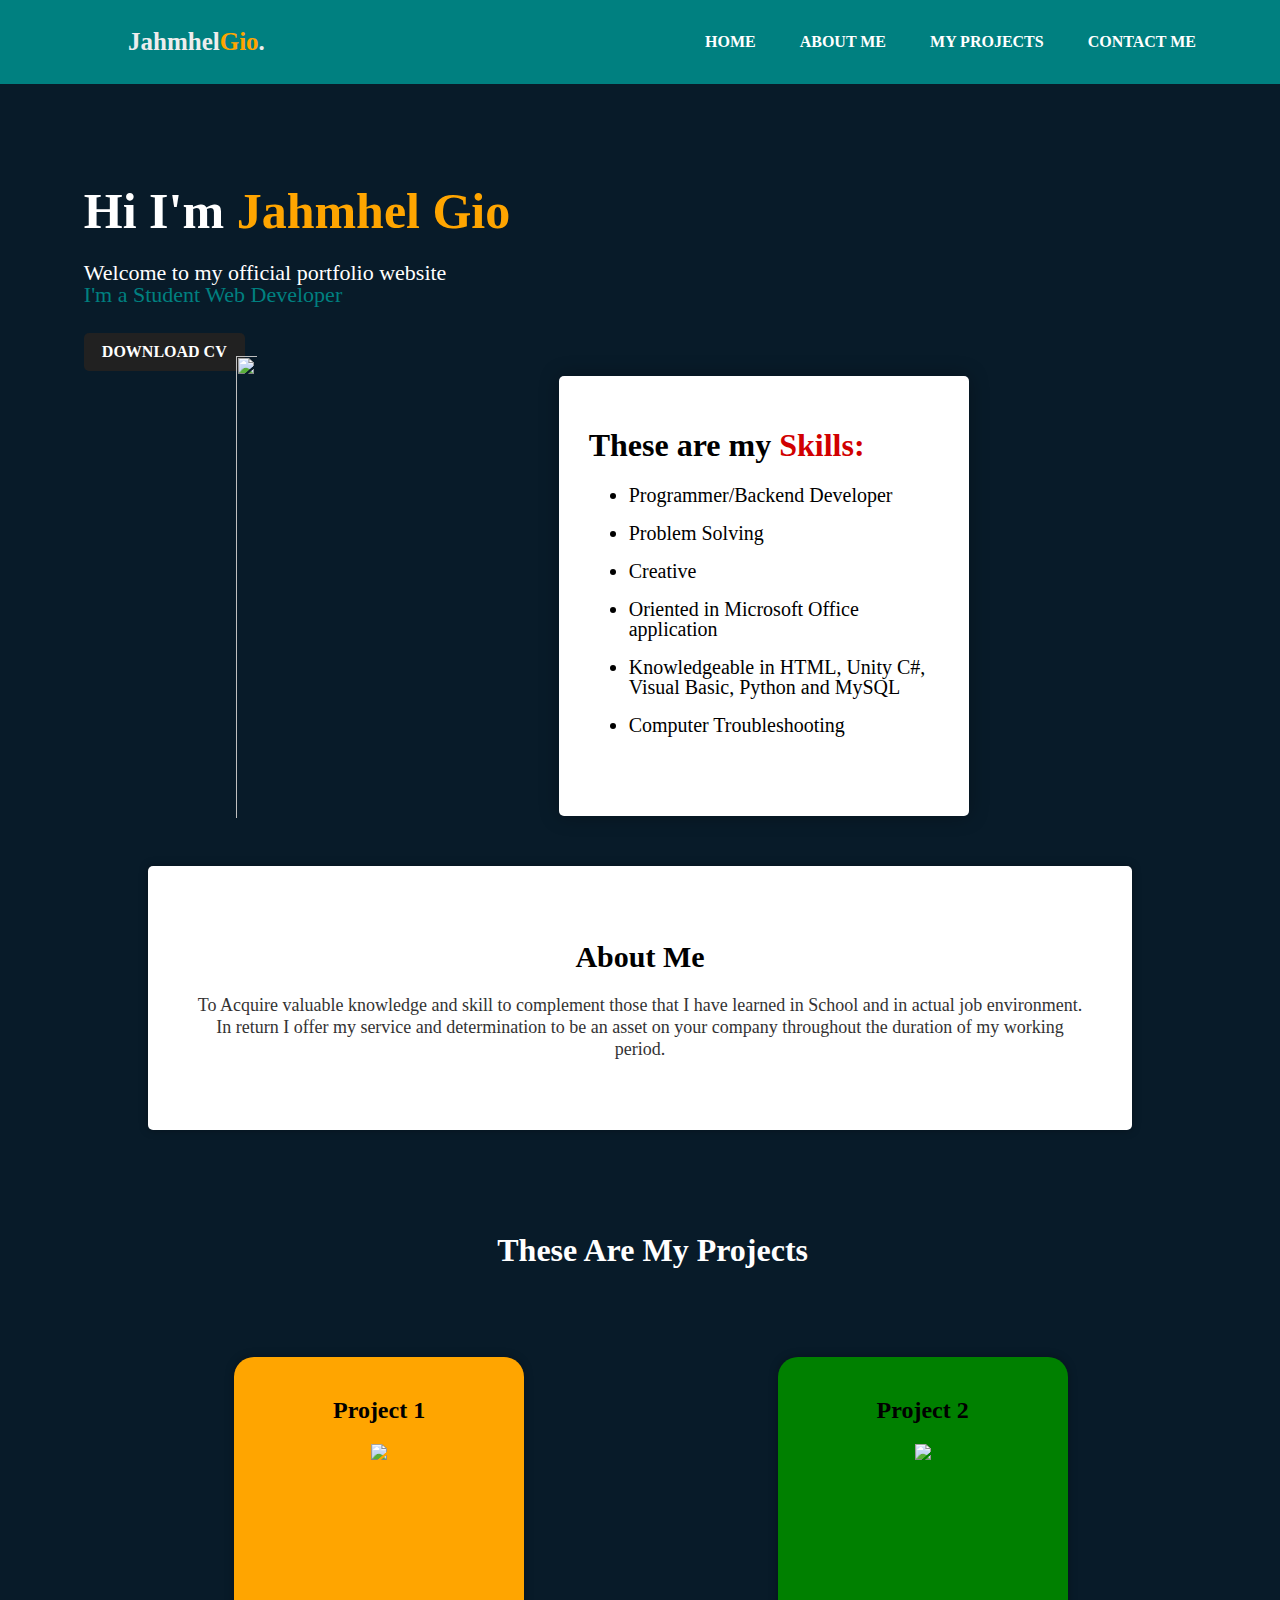
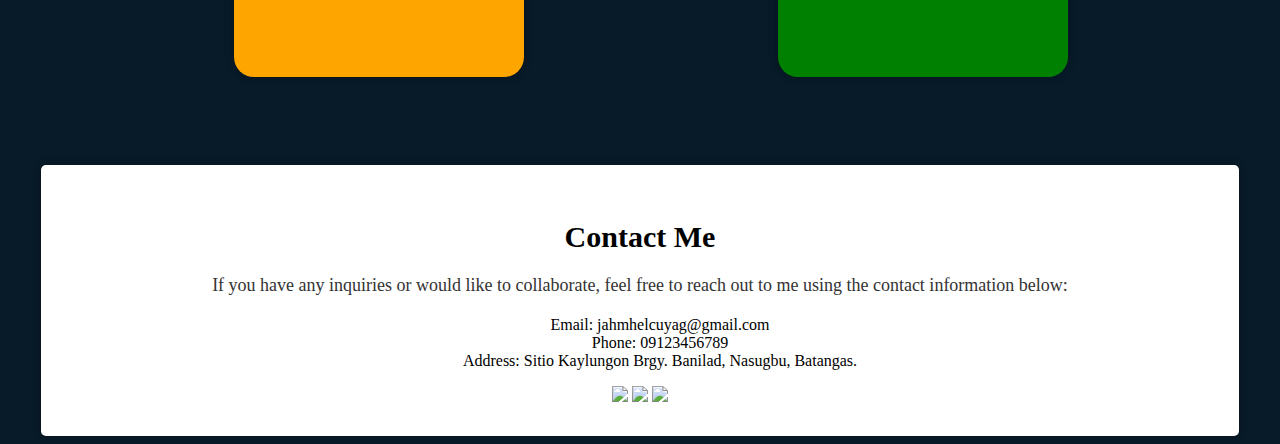
==== index.html @ 52b3c833 "Update and rename Index.html to index.html" ====
<!DOCTYPE html>
<html lang="en">
<head>
	<meta charset = "UTF-8">
	<meta name="viewport" content="width=device-width, initial-scale=1.0">
	<meta hhtp-equiv="X-UA-Compatible" content="IE=edge">
	<title>My Personal Portfolio website</title>
	<link rel="Stylesheet" href="Style.css">
</head>

<body>
<nav>
		<header class="header">
				<a href="#" class="logo">Jahmhel<span>Gio</span>.</a>
			<ul>
				<li><a href="#">HOME</a></li>
				<li><a href="#aboutme">ABOUT ME</a></li>
				<li><a href="#projects">MY PROJECTS</a></li>
				<li><a href="#contact">CONTACT ME</a></li>
			</ul>
		</header>
		</nav>
		
		<div class="detel">
			<h1>Hi I'm <span>Jahmhel Gio</span></h1>
			<p>Welcome to my official portfolio website<br> <span>I'm a Student Web Developer</span></p>
		<a href="doc/JahmhelGio-CV.pdf">DOWNLOAD CV</a>
	</div>
	

<div class="container">
	<div class="images">
		<img src="images/profilebg.png" class="border profilebg">
	</div>

	<div class="skill">
			<h1>These are my <span>Skills:</span></h1>
			<ul>
			<li>Programmer/Backend Developer</li><br>
			<li>Problem Solving</li><br>
			<li>Creative</li><br>
			<li>Oriented in Microsoft Office application</li><br>
			<li>Knowledgeable in HTML, Unity C#, Visual Basic, Python and MySQL</li><br>
			<li>Computer Troubleshooting</li><br>
			</ul>
	</div>
</div>

<section class="about-container" id="aboutme">	
	<h2>About Me</h2>
	<p>To Acquire valuable knowledge and skill to complement those that I have learned in School and in actual job environment.
	In return I offer my service and determination to be an asset on your company throughout the duration of my working period.</p>
</section>

<section class="project-title" id="projects">
<center><h1>These Are My Projects</h1></center>
</section>


<div class="container-project">

<section class="project-container">	
	<h2>Project 1</h2>
	<div class= "project-logo">
	<a href="project 1/shokugeki-diner2.html"><img src="images/html1.png"></a>
	</div>
</section>
<section class="project-container2">	
	<h2>Project 2</h2>
	<div class= "project-logo">
	<a href="project 3.html"><img src="images/unitylogo.png"></a>
	</div>
</section>
</div>

<section class="contact-container" id="contact">
  <h2>Contact Me</h2>
  <p>If you have any inquiries or would like to collaborate, feel free to reach out to me using the contact information below:</p>
  <ul>
    Email: jahmhelcuyag@gmail.com<br>
    Phone: 09123456789<br>
    Address: Sitio Kaylungon Brgy. Banilad, Nasugbu, Batangas.
  </ul>
  <div class="links">
		<a href="https://www.facebook.com/jahmhel.cuyag.9?mibextid=ZbWKwL"><img src="images/fblogo.jpg"></a>
		<a href="https://linkedin.com/in/jahmhel-gio-cuyag-aa2909278"><img src="images/inlogo.png"></a>
		<a href="https://instagram.com/jahmhel_gio?igshid=MzNlNGNkZWQ4Mg=="><img src="images/instalogo.png"></a>
	</div>
</section>

</body>
---- Style.css ----
x {
	margin: 0;
	padding: 0;
	font-family: sans-serif;
	box-sizing: border-box;
}

body {
	background: #081b29;
}

.header {
	position: fixed;
	top: 0;
	left: 0;
	width: 85%;
	padding: 7px 10%;
	background: teal;
	display: flex;
	justify-content: space-between;
	align-items: center;
	z-index: 100;
}

.logo {
	font-size: 25px;
	color: #ededed;
	text-decoration: none;
	font-weight: 600;
}

.logo span {
	color: orange;
}

nav {
	display: flex;
	width: 100%;
	margin: auto;
	padding: 70px 0;
	align-items: center;
	justify-content: space-between;
}

nav ul li {
	display: inline-block;
	list-style: none;
	margin: 10px 20px;
}

nav ul li a {
	text-decoration: none;
	color: white;
	font-weight: bold;
	transition: color 0.3s;
}

nav ul li a:hover {
	color: orange;
}

.detel {
	margin-left: 6%;
	margin-top: 2%;
	text-align: left;
}

.detel h1 {
	font-size: 50px;
	color: white;
	margin-bottom: 20px;
}

.detel h1 span {
	color: orange;
}

.detel p {
	color: white;
	line-height: 22px;
	font-size: 22px;
}

.detel span {
	color: teal;
}

.detel a {
	background: #212121;
	padding: 10px 18px;
	text-decoration: none;
	font-weight: bold;
	color: white	;
	display: inline-block;
	margin: 5px 0;
	border-radius: 5px;
}

.container{
	display: flex;
	justify-content: space-evenly;
	flex-wrap: wrap;
}

.images img.profilebg {
	margin: -20px 0;
	margin-bottom: 10%;
	margin-left: 2%;
	margin-right: 8%;
	margin-bottom: 2%;
	top: 10%;
	height: 105%;
	width: 105%;
	align-content: center;
}

.skill {
	display: inline-block;
	background: #fff;
	padding: 30px;
	text-align: left;
	width: 350px;
	height: 380px;
	box-shadow: 0 0 20px rgba(0, 0, 0, 0.3);
	border-radius: 5px;
	margin-left: 6%;
	margin-right: 6%;
}

.skill span {
	color: #D10000;
}

.skill ul li {
	color: black;
	line-height: 20px;
	font-size: 20px;
}

.about-container {
	margin: 0 auto;
	width: 70%;
	background: #fff;
	padding: 50px;
	text-align: center;
	left: 150px;
	box-shadow: 0 0 10px rgba(0, 0, 0, 0.3);
	border-radius: 5px;
	margin-top: 50px;
	position: center;
}

.about-container h2 {
	font-size: 30px;
	color: #000;
	margin-bottom: 20px;
}

.about-container p {
	color: #333;
	line-height: 22px;
	font-size: 18px;
	margin-bottom: 20px;
}

.project-title {
	margin-top: 8%;
	margin-left: 2%;
	position: center;
	color: white;
}

.container-project{
	display: flex;
	margin: 7%;
	justify-content: space-around;
	flex-wrap: wrap;
}

.project-container {
	margin-left: 2%;
	display: inline-block;
	padding: 20px;
	text-align: center;
	width: 250px;
	height: 280px;
	box-shadow: 0 0 10px rgba(0, 0, 0, 0.3);
	border-radius: 20px;
	background: orange;
}

.project-container img {
	height:200px;
	width: auto; 
}

.project-container2 {
	margin-left: 2%;
	display: inline-block;
	padding: 20px;
	text-align: center;
	width: 250px;
	height: 280px;
	box-shadow: 0 0 10px rgba(0, 0, 0, 0.3);
	border-radius: 20px;
	background: green;
}

.project-container2 img { 
	height: 200px;
	width: auto;
}

.contact-container {
	position: center;
	margin: 0 auto;
	width: 90%;
	background: #fff;
	padding: 30px;
	text-align: center;
	box-shadow: 0 0 10px rgba(0, 0, 0, 0.3);
	border-radius: 5px;
	margin-top: 50px;
}

.contact-container h2 {
	font-size: 30px;
	color: #000;
	margin-bottom: 20px;
}

.contact-container p {
	color: #333;
	line-height: 22px;
	font-size: 18px;
	margin-bottom: 20px;
}

.links img {
  height: 45px;
  width: auto; 
}

section {
	scroll-margin-top: 160px; 
	transition: transform 0.5s;
}

.perimages img{
	height: 450px;
  width: auto; 
}
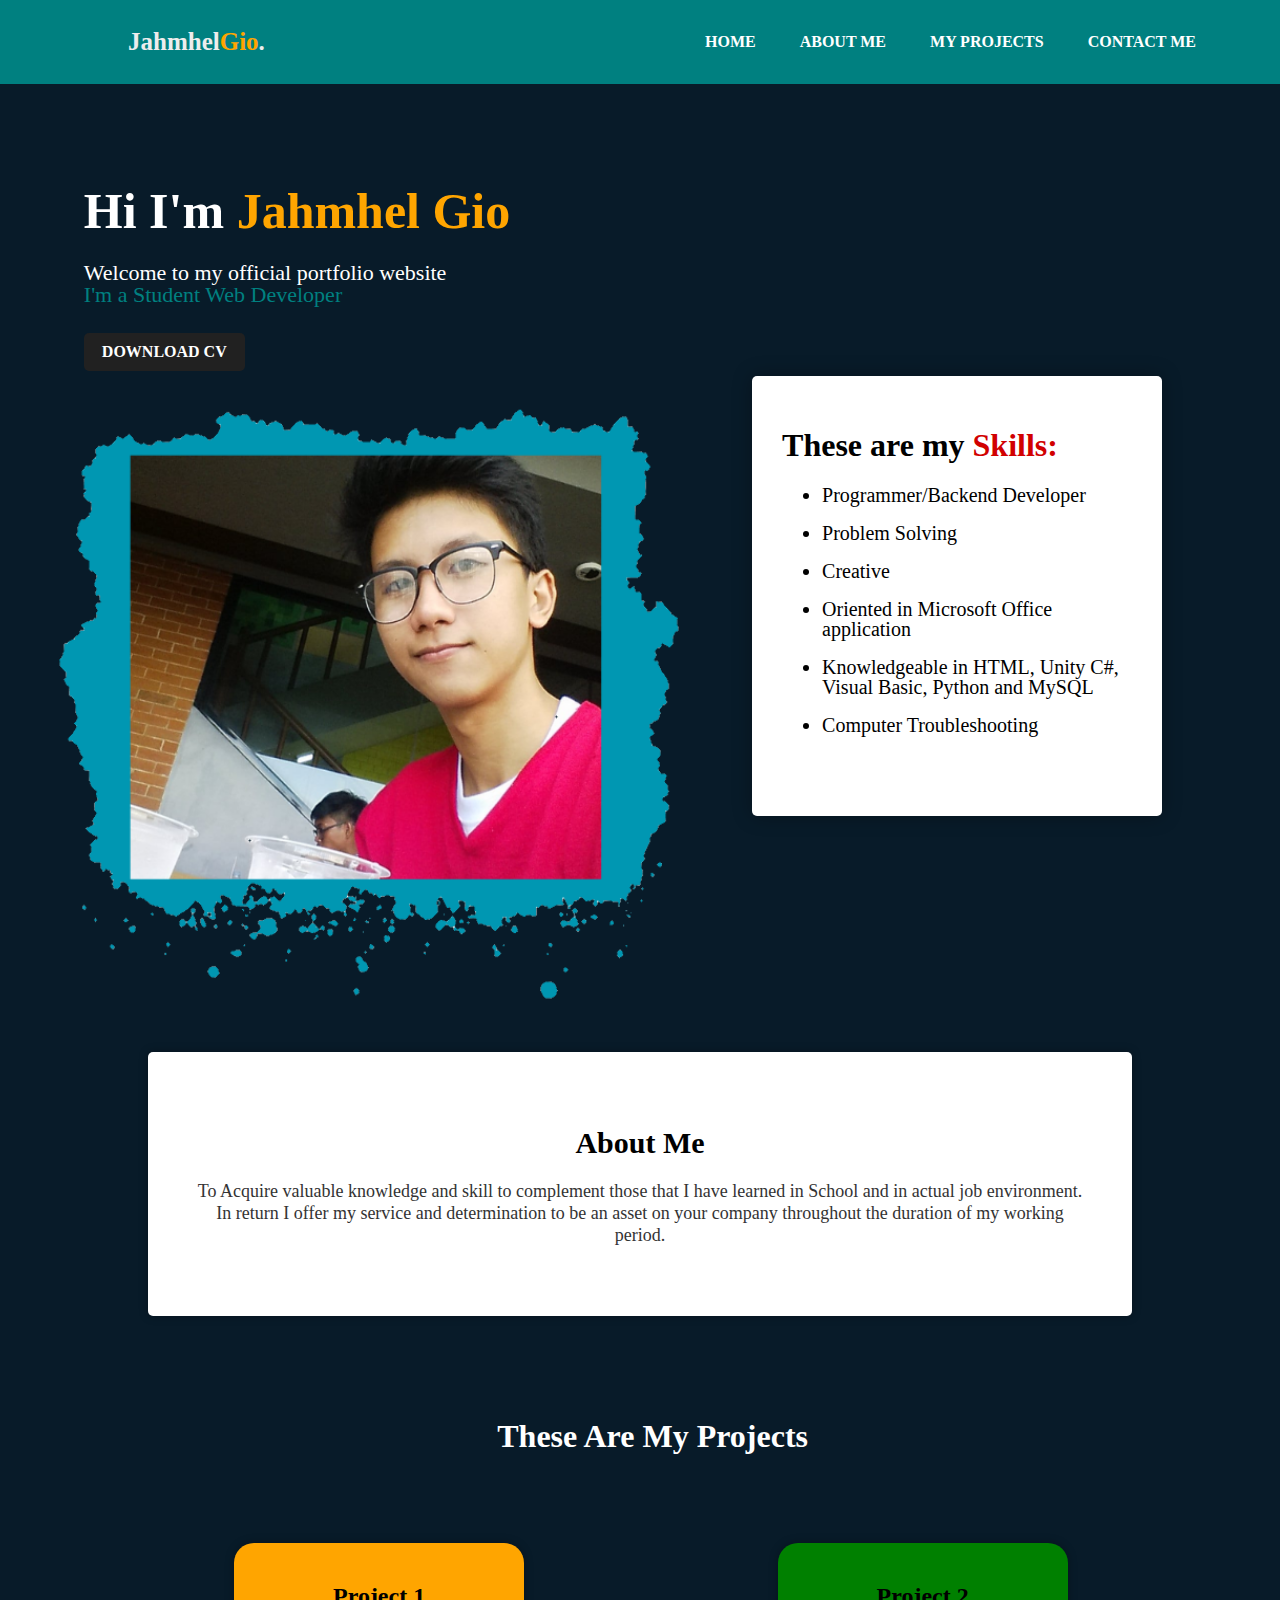
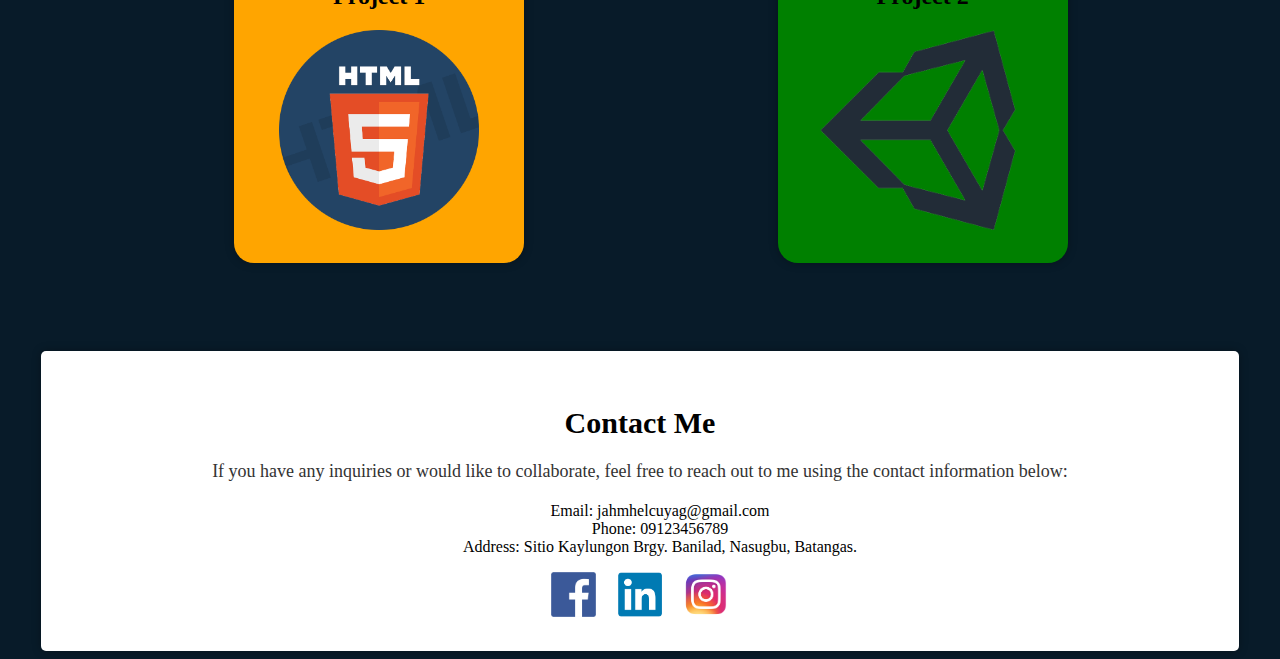
==== commit 25b94576: "Update index.html" ====
--- a/index.html
+++ b/index.html
@@ -30,7 +30,7 @@
 
 <div class="container">
 	<div class="images">
-		<img src="images/profilebg.png" class="border profilebg">
+		<img src="Images/profilebg.png" class="border profilebg">
 	</div>
 
 	<div class="skill">
@@ -62,13 +62,13 @@
 <section class="project-container">	
 	<h2>Project 1</h2>
 	<div class= "project-logo">
-	<a href="project 1/shokugeki-diner2.html"><img src="images/html1.png"></a>
+	<a href="project 1/shokugeki-diner2.html"><img src="Images/html1.png"></a>
 	</div>
 </section>
 <section class="project-container2">	
 	<h2>Project 2</h2>
 	<div class= "project-logo">
-	<a href="project 3.html"><img src="images/unitylogo.png"></a>
+	<a href="project 3.html"><img src="Images/unitylogo.png"></a>
 	</div>
 </section>
 </div>
@@ -82,9 +82,9 @@
     Address: Sitio Kaylungon Brgy. Banilad, Nasugbu, Batangas.
   </ul>
   <div class="links">
-		<a href="https://www.facebook.com/jahmhel.cuyag.9?mibextid=ZbWKwL"><img src="images/fblogo.jpg"></a>
-		<a href="https://linkedin.com/in/jahmhel-gio-cuyag-aa2909278"><img src="images/inlogo.png"></a>
-		<a href="https://instagram.com/jahmhel_gio?igshid=MzNlNGNkZWQ4Mg=="><img src="images/instalogo.png"></a>
+		<a href="https://www.facebook.com/jahmhel.cuyag.9?mibextid=ZbWKwL"><img src="Images/fblogo.jpg"></a>
+		<a href="https://linkedin.com/in/jahmhel-gio-cuyag-aa2909278"><img src="Images/inlogo.png"></a>
+		<a href="https://instagram.com/jahmhel_gio?igshid=MzNlNGNkZWQ4Mg=="><img src="Images/instalogo.png"></a>
 	</div>
 </section>
 
